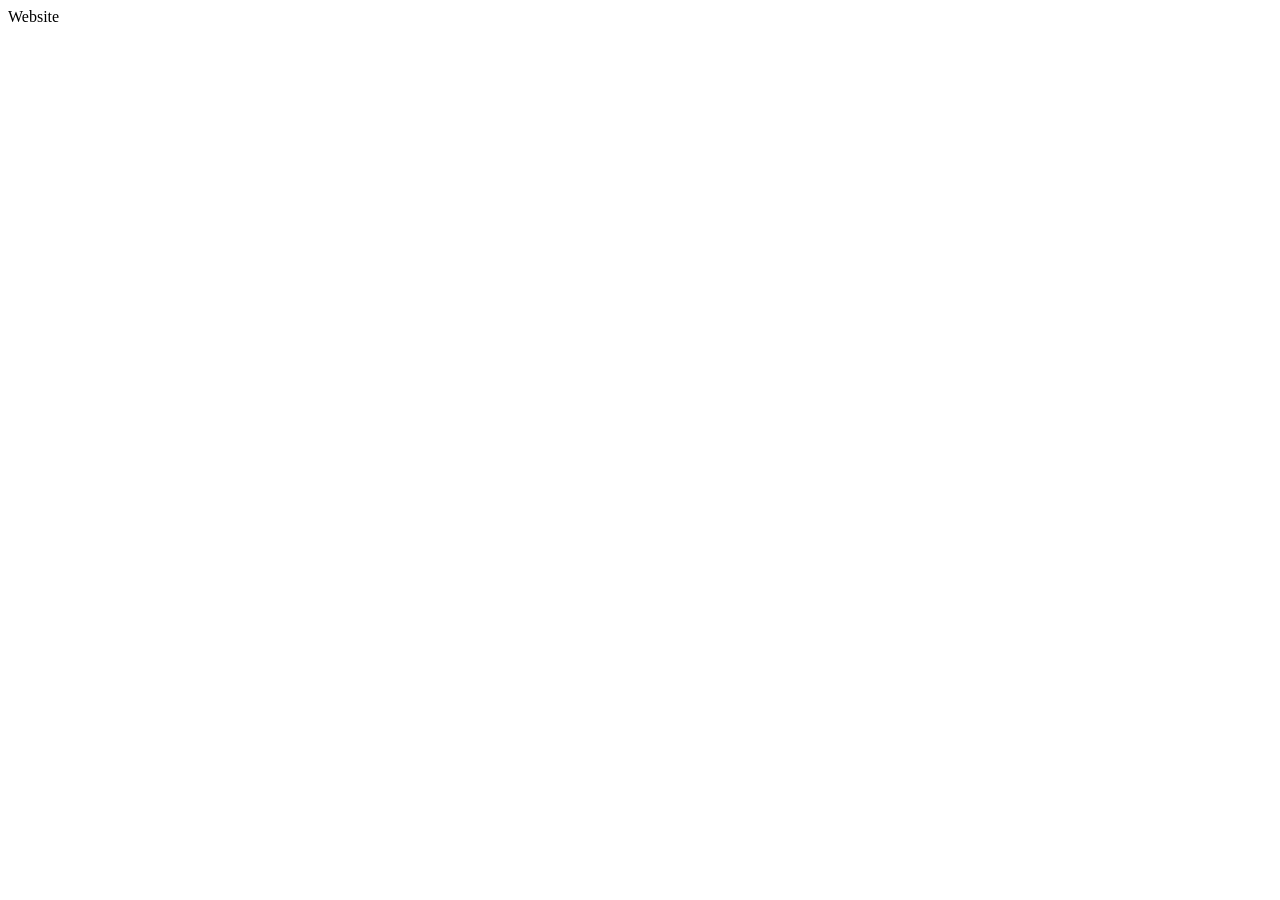
==== index.html @ 03f22210 "created js and css files" ====
<!DOCTYPE html>
<html lang="en">
<head>
    <meta charset="UTF-8">
    <meta http-equiv="X-UA-Compatible" content="IE=edge">
    <meta name="viewport" content="width=device-width, initial-scale=1.0">
    <title>Document</title>
</head>
<body>
    Website
</body>
</html>
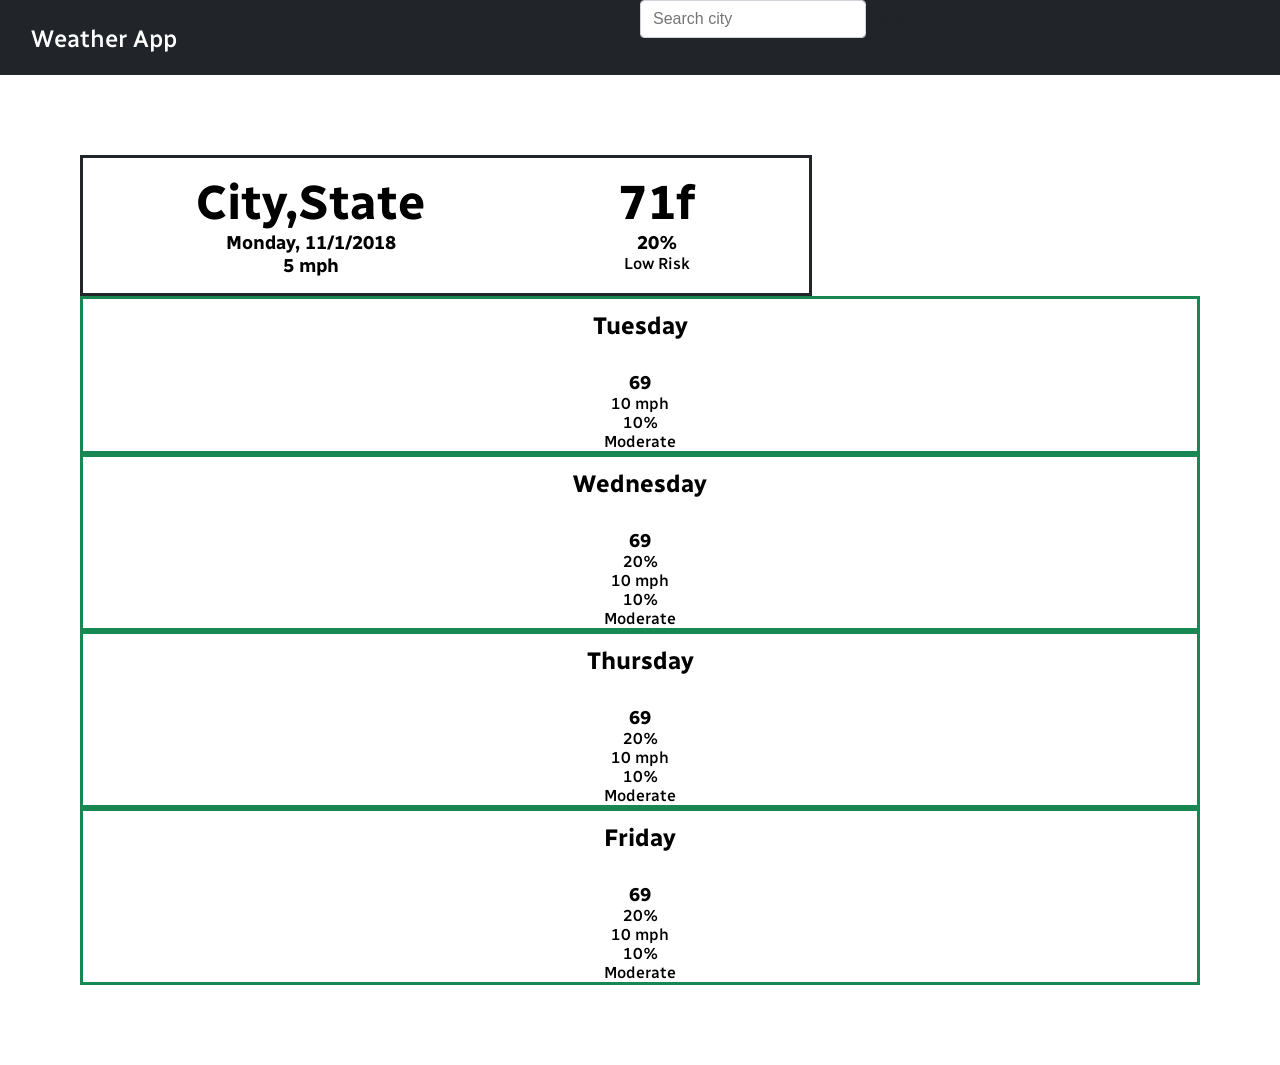
==== commit 8bdf43ea: "API calls in place, weather data mapped to DOM elements" ====
--- a/index.html
+++ b/index.html
@@ -4,9 +4,83 @@
     <meta charset="UTF-8">
     <meta http-equiv="X-UA-Compatible" content="IE=edge">
     <meta name="viewport" content="width=device-width, initial-scale=1.0">
-    <title>Document</title>
+    <!-- <link href="https://cdn.jsdelivr.net/npm/bootstrap@5.1.3/dist/css/bootstrap.min.css" rel="stylesheet" integrity="sha384-1BmE4kWBq78iYhFldvKuhfTAU6auU8tT94WrHftjDbrCEXSU1oBoqyl2QvZ6jIW3" crossorigin="anonymous"> -->
+    <link href="https://fonts.googleapis.com/css2?family=Radio+Canada:wght@300&display=swap" rel="stylesheet">
+    <link href="./assets/style.css" rel="stylesheet">
+
+    <title>Weather App</title>
 </head>
 <body>
-    Website
+<header class="header">
+    <div class="title">Weather App</div>
+            <div class="search-box" id="search">
+                <form class="city-search">
+                    <input class="form-control me-2" type="text" placeholder="Search city" id="city" aria-label="Search">
+                    <button class="btn btn-outline-success" type="submit">Search</button>
+                </form>
+            </div>
+
+    <div></div>
+    <div></div>
+</header>
+    <main class="grid">
+        <div class="today-box">
+            <div class="weather-box-1">
+                <h1 class="city-name">City,State</h1>
+                <h3 class="today-date">Monday, 11/1/2018</h3>
+                <img class="weather-condition-today"src="http://openweathermap.org/img/wn/10d@2x.png" alt="" srcset="">
+                <h3 class="wind-speed">5 mph</h3>
+                <!-- <p class="visibility">20%</p> -->
+            </div>
+            <div class="weather-box-2">
+                <h1 class="today-temp">71f</h1>
+                <h3 class="today-humidity">20%</h3>
+                <p class="today-UV-index">Low Risk</p>
+            </div>
+        </div>
+        <div class="forecast day-1">
+            <h2 class="forecast-date">Tuesday</h2>
+            <img class="forecast-condition" src="http://openweathermap.org/img/wn/10d@2x.png" alt="">
+            <h3 class="forecast-temp">69</h3>
+            <!-- <p class="forecast-visibility"></p> -->
+            <p class="forecast-wind-speed">10 mph</p>
+            <p class="forecast-humidity">10%</p>
+            <p class="forecast-UV-Index">Moderate</p>
+        </div>
+        <div class="forecast day-2">
+            <h2 class="forecast-date">Wednesday</h2>
+            <img class="forecast-condition" src="http://openweathermap.org/img/wn/10d@2x.png" alt="">
+            <h3 class="forecast-temp">69</h3>
+            <p class="forecast-visibility">20%</p>
+            <p class="forecast-wind-speed">10 mph</p>
+            <p class="forecast-humidity">10%</p>
+            <p class="forecast-UV-Index">Moderate</p>
+        </div>
+        <div class="forecast day-3">
+            <h2 class="forecast-date">Thursday</h2>
+            <img class="forecast-condition" src="http://openweathermap.org/img/wn/10d@2x.png" alt="">
+            <h3 class="forecast-temp">69</h3>
+            <p class="forecast-visibility">20%</p>
+            <p class="forecast-wind-speed">10 mph</p>
+            <p class="forecast-humidity">10%</p>
+            <p class="forecast-UV-Index">Moderate</p>
+        </div>
+        <div class="forecast day-4">
+            <h2 class="forecast-date">Friday</h2>
+            <img class="forecast-condition" src="http://openweathermap.org/img/wn/10d@2x.png" alt="">
+            <h3 class="forecast-temp">69</h3>
+            <p class="forecast-visibility">20%</p>
+            <p class="forecast-wind-speed">10 mph</p>
+            <p class="forecast-humidity">10%</p>
+            <p class="forecast-UV-Index">Moderate</p>
+        </div>
+    </main>
+    <script src="https://code.jquery.com/jquery-3.6.0.js" integrity="sha256-H+K7U5CnXl1h5ywQfKtSj8PCmoN9aaq30gDh27Xc0jk=" crossorigin="anonymous"></script>
+    <script src="./assets/script.js"></script>
+    <script src="https://code.jquery.com/ui/1.13.1/jquery-ui.min.js" integrity="sha256-eTyxS0rkjpLEo16uXTS0uVCS4815lc40K2iVpWDvdSY=" crossorigin="anonymous"></script>
+    <script src="https://cdn.jsdelivr.net/npm/bootstrap@5.1.3/dist/js/bootstrap.bundle.min.js" integrity="sha384-ka7Sk0Gln4gmtz2MlQnikT1wXgYsOg+OMhuP+IlRH9sENBO0LRn5q+8nbTov4+1p" crossorigin="anonymous"></script>
+    <script src="https://kit.fontawesome.com/62c3b3f3df.js" crossorigin="anonymous"></script>
+    <script src="https://cdnjs.cloudflare.com/ajax/libs/moment.js/2.29.3/moment.min.js"></script>
+
 </body>
 </html>
--- a/assets/style.css
+++ b/assets/style.css
@@ -0,0 +1,115 @@
+*{
+    margin: 0px;
+}
+:root{
+    font-family: 'Radio Canada',sans-serif;
+    font-weight: 500;
+}
+h1{
+    font-size:3em
+}
+
+
+/* header */
+header{
+    background-color: #212529;
+    height: 75px;
+}
+.title{
+    color: white;
+    font-size:x-large;
+    position:absolute;
+    top: 1em;
+    left:31px
+}
+
+.city-search {
+    display:flex;
+}
+
+.grid {
+    margin: 5em;
+    display: grid;
+    columns: 1fr 8fr;
+
+}
+
+.search-box{
+    width: fit-content;
+    position: absolute;
+    left: 50%;
+
+}
+
+.today-box{
+    border: #212529 solid;
+    padding: 1em;
+    column-width: 8fr;
+    display: flex;
+    text-align: center;
+    
+    
+}
+h2{
+    padding:0.5em;
+}
+.forecast {
+    grid-column-end: span 2;
+    border: #198754 solid;
+    column-width: 2fr;
+    text-align: center;
+}
+[class*=weather-box]{
+    flex-grow: 1;
+
+}
+.weather-condition-today{
+    display: flex;
+    align-items: center;
+    justify-content: center;
+}
+.today-condition{
+    justify-self: center;
+}
+
+.btn {
+    display: inline-block;
+    font-weight: 400;
+    line-height: 1.5;
+    color: #212529;
+    text-align: center;
+    text-decoration: none;
+    vertical-align: middle;
+    cursor: pointer;
+    -webkit-user-select: none;
+    -moz-user-select: none;
+    user-select: none;
+    background-color: transparent;
+    border: 1px solid transparent;
+    padding: 0.375rem 0.75rem;
+    font-size: 1rem;
+    border-radius: 0.25rem;
+    transition: color .15s ease-in-out, background-color .15s ease-in-out, border-color .15s ease-in-out, box-shadow .15s ease-in-out;
+}
+.form-control {
+    display: block;
+    width: 100%;
+    padding: 0.375rem 0.75rem;
+    font-size: 1rem;
+    font-weight: 400;
+    line-height: 1.5;
+    color: #212529;
+    background-color: #fff;
+    background-clip: padding-box;
+    border: 1px solid #ced4da;
+    -webkit-appearance: none;
+    -moz-appearance: none;
+    appearance: none;
+    border-radius: 0.25rem;
+    transition: border-color .15s ease-in-out, box-shadow .15s ease-in-out;
+}
+.btn-outline-success:hover {
+    color: #fff;
+    background-color: #198754;
+    border-color: #198754;
+}
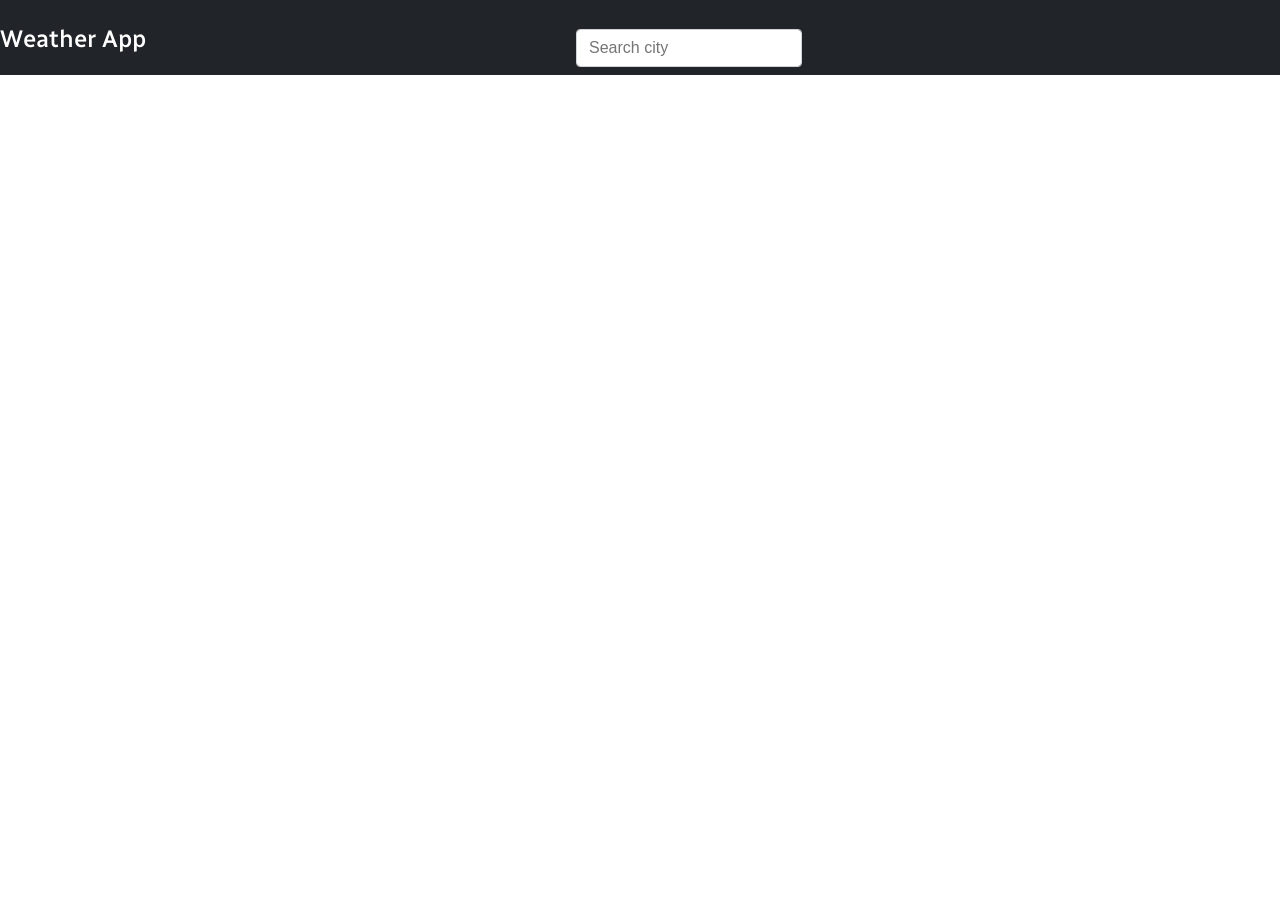
==== commit d2ad0e64: "functional prototype" ====
--- a/index.html
+++ b/index.html
@@ -19,59 +19,52 @@
                     <button class="btn btn-outline-success" type="submit">Search</button>
                 </form>
             </div>
-
     <div></div>
     <div></div>
 </header>
-    <main class="grid">
-        <div class="today-box">
-            <div class="weather-box-1">
-                <h1 class="city-name">City,State</h1>
-                <h3 class="today-date">Monday, 11/1/2018</h3>
-                <img class="weather-condition-today"src="http://openweathermap.org/img/wn/10d@2x.png" alt="" srcset="">
-                <h3 class="wind-speed">5 mph</h3>
-                <!-- <p class="visibility">20%</p> -->
-            </div>
-            <div class="weather-box-2">
-                <h1 class="today-temp">71f</h1>
-                <h3 class="today-humidity">20%</h3>
-                <p class="today-UV-index">Low Risk</p>
-            </div>
+
+    <main class="main-grid" >
+        <div class="weather-box-1">
+            <h1 class="city-name">City,State</h1>
+            <img class="weather-condition-today"src="http://openweathermap.org/img/wn/10d@2x.png" alt="" srcset="">
+            <h1 class="today-temp">71f</h1>
+        </div>
+        <div class="weather-box-2">
+            <h2 class="today-date">Monday, 11/1/2018</h2>
+            <h3 class="today-humidity">'<span><i class="fa-solid fa-water"></i></span>'20%</h3>
+            <h3 class="wind-speed">5 mph</h3>
+            <h3 class="today-UV-index">Low Risk</h3>
         </div>
         <div class="forecast day-1">
             <h2 class="forecast-date">Tuesday</h2>
             <img class="forecast-condition" src="http://openweathermap.org/img/wn/10d@2x.png" alt="">
             <h3 class="forecast-temp">69</h3>
-            <!-- <p class="forecast-visibility"></p> -->
             <p class="forecast-wind-speed">10 mph</p>
-            <p class="forecast-humidity">10%</p>
+            <p class="forecast-humidity">'<span><i class="fa-solid fa-water"></i></span>'10%</p>
             <p class="forecast-UV-Index">Moderate</p>
         </div>
         <div class="forecast day-2">
             <h2 class="forecast-date">Wednesday</h2>
             <img class="forecast-condition" src="http://openweathermap.org/img/wn/10d@2x.png" alt="">
             <h3 class="forecast-temp">69</h3>
-            <p class="forecast-visibility">20%</p>
             <p class="forecast-wind-speed">10 mph</p>
-            <p class="forecast-humidity">10%</p>
+            <p class="forecast-humidity">'<span><i class="fa-solid fa-water"></i></span>'10%</p>
             <p class="forecast-UV-Index">Moderate</p>
         </div>
         <div class="forecast day-3">
             <h2 class="forecast-date">Thursday</h2>
             <img class="forecast-condition" src="http://openweathermap.org/img/wn/10d@2x.png" alt="">
             <h3 class="forecast-temp">69</h3>
-            <p class="forecast-visibility">20%</p>
             <p class="forecast-wind-speed">10 mph</p>
-            <p class="forecast-humidity">10%</p>
+            <p class="forecast-humidity">'<span><i class="fa-solid fa-water"></i></span>'10%</p>
             <p class="forecast-UV-Index">Moderate</p>
         </div>
         <div class="forecast day-4">
             <h2 class="forecast-date">Friday</h2>
             <img class="forecast-condition" src="http://openweathermap.org/img/wn/10d@2x.png" alt="">
             <h3 class="forecast-temp">69</h3>
-            <p class="forecast-visibility">20%</p>
             <p class="forecast-wind-speed">10 mph</p>
-            <p class="forecast-humidity">10%</p>
+            <p class="forecast-humidity">'<span><i class="fa-solid fa-water"></i></span>'10%</p>
             <p class="forecast-UV-Index">Moderate</p>
         </div>
     </main>
--- a/assets/style.css
+++ b/assets/style.css
@@ -18,59 +18,47 @@
 .title{
     color: white;
     font-size:x-large;
-    position:absolute;
+    position:sticky;
     top: 1em;
     left:31px
+}
+h2{
+    padding:0.5em;
 }
 
 .city-search {
     display:flex;
 }
-
-.grid {
-    margin: 5em;
-    display: grid;
-    columns: 1fr 8fr;
+.search-box{
+    width: fit-content;
+    position: sticky;
+    left: 45%;
 
 }
 
-.search-box{
-    width: fit-content;
-    position: absolute;
-    left: 50%;
+
+.main-grid {
+    margin: 1em;
+    display: none;
+    grid-template-columns: repeat(8,1fr);
+    grid-template-rows: repeat(2,1fr);
+    gap: 1.5em 1em;
 
 }
 
-.today-box{
-    border: #212529 solid;
-    padding: 1em;
-    column-width: 8fr;
-    display: flex;
-    text-align: center;
-    
-    
-}
-h2{
-    padding:0.5em;
-}
+
 .forecast {
-    grid-column-end: span 2;
-    border: #198754 solid;
-    column-width: 2fr;
+    grid-column: span 2;
     text-align: center;
 }
 [class*=weather-box]{
-    flex-grow: 1;
+    grid-column:span 4;
+    text-align: center;
+}
+.today-UV-Index, .today-humidity, .wind-speed{
+    padding: 0.25em;
+}
 
-}
-.weather-condition-today{
-    display: flex;
-    align-items: center;
-    justify-content: center;
-}
-.today-condition{
-    justify-self: center;
-}
 
 .btn {
     display: inline-block;
@@ -113,3 +101,22 @@
     background-color: #198754;
     border-color: #198754;
 }
+@media screen and (max-width: 800px) {
+    .title{
+        display: none;
+    }
+    .search-box{
+        position: relative;
+        left: 0%;
+    }
+    .main-grid{
+        grid-template-columns: 1fr 1fr;
+        gap:0px;
+    }
+    [class*=weather-box] {
+        grid-column: span 2;
+    }
+    .forecast{
+        grid-column: span 1;
+    }
+}
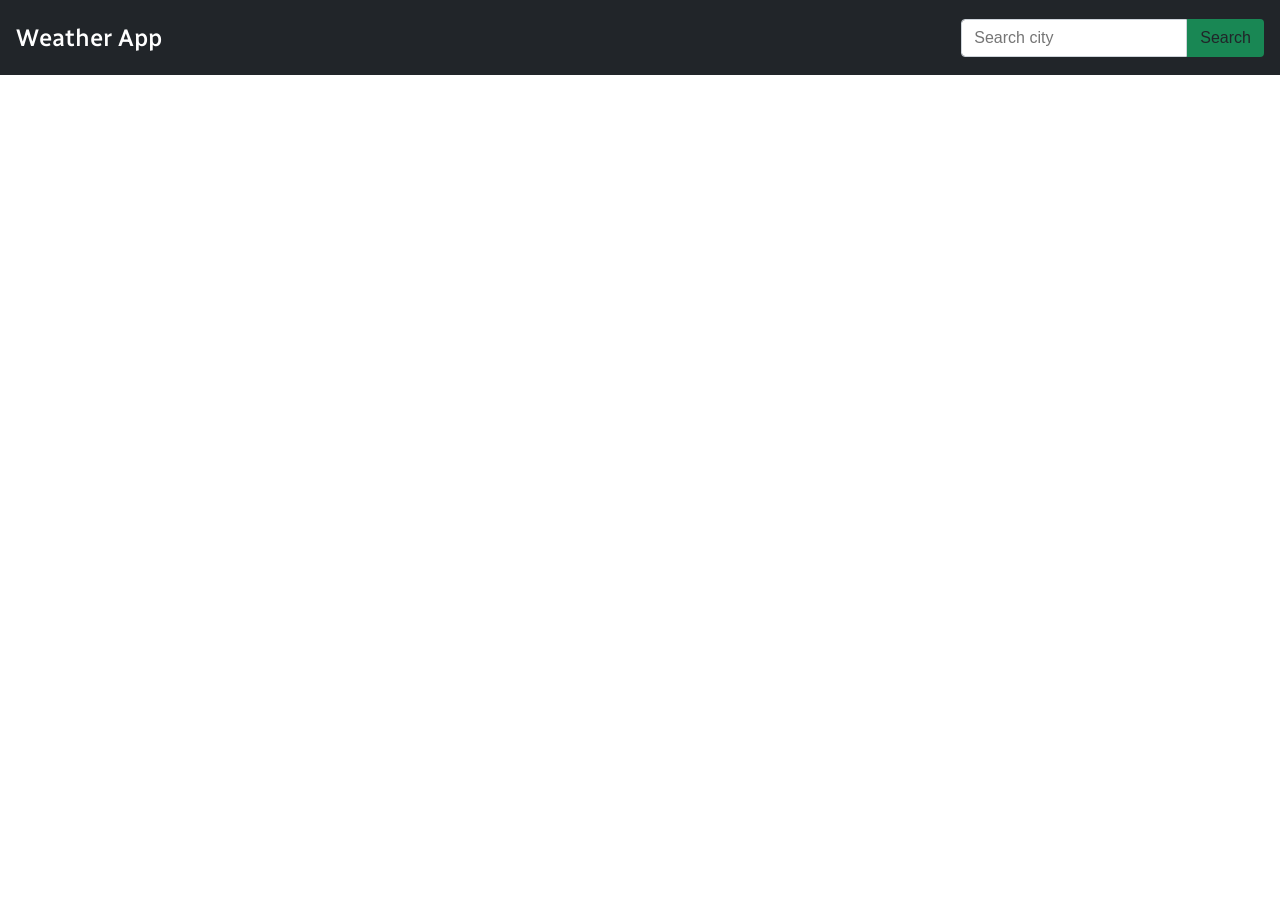
==== commit 82cbbc23: "release version" ====
--- a/index.html
+++ b/index.html
@@ -4,7 +4,6 @@
     <meta charset="UTF-8">
     <meta http-equiv="X-UA-Compatible" content="IE=edge">
     <meta name="viewport" content="width=device-width, initial-scale=1.0">
-    <!-- <link href="https://cdn.jsdelivr.net/npm/bootstrap@5.1.3/dist/css/bootstrap.min.css" rel="stylesheet" integrity="sha384-1BmE4kWBq78iYhFldvKuhfTAU6auU8tT94WrHftjDbrCEXSU1oBoqyl2QvZ6jIW3" crossorigin="anonymous"> -->
     <link href="https://fonts.googleapis.com/css2?family=Radio+Canada:wght@300&display=swap" rel="stylesheet">
     <link href="./assets/style.css" rel="stylesheet">
 
@@ -19,14 +18,15 @@
                     <button class="btn btn-outline-success" type="submit">Search</button>
                 </form>
             </div>
-    <div></div>
-    <div></div>
+            <select name="search-history" id="search-history">
+                <option value="" disabled selected>Search History</option>
+            </select>
 </header>
 
     <main class="main-grid" >
         <div class="weather-box-1">
             <h1 class="city-name">City,State</h1>
-            <img class="weather-condition-today"src="http://openweathermap.org/img/wn/10d@2x.png" alt="" srcset="">
+            <img class="weather-condition-today"src="https://openweathermap.org/img/wn/10d@2x.png" alt="" srcset="">
             <h1 class="today-temp">71f</h1>
         </div>
         <div class="weather-box-2">
@@ -37,7 +37,7 @@
         </div>
         <div class="forecast day-1">
             <h2 class="forecast-date">Tuesday</h2>
-            <img class="forecast-condition" src="http://openweathermap.org/img/wn/10d@2x.png" alt="">
+            <img class="forecast-condition" src="https://openweathermap.org/img/wn/10d@2x.png" alt="">
             <h3 class="forecast-temp">69</h3>
             <p class="forecast-wind-speed">10 mph</p>
             <p class="forecast-humidity">'<span><i class="fa-solid fa-water"></i></span>'10%</p>
@@ -45,7 +45,7 @@
         </div>
         <div class="forecast day-2">
             <h2 class="forecast-date">Wednesday</h2>
-            <img class="forecast-condition" src="http://openweathermap.org/img/wn/10d@2x.png" alt="">
+            <img class="forecast-condition" src="https://openweathermap.org/img/wn/10d@2x.png" alt="">
             <h3 class="forecast-temp">69</h3>
             <p class="forecast-wind-speed">10 mph</p>
             <p class="forecast-humidity">'<span><i class="fa-solid fa-water"></i></span>'10%</p>
@@ -53,7 +53,7 @@
         </div>
         <div class="forecast day-3">
             <h2 class="forecast-date">Thursday</h2>
-            <img class="forecast-condition" src="http://openweathermap.org/img/wn/10d@2x.png" alt="">
+            <img class="forecast-condition" src="https://openweathermap.org/img/wn/10d@2x.png" alt="">
             <h3 class="forecast-temp">69</h3>
             <p class="forecast-wind-speed">10 mph</p>
             <p class="forecast-humidity">'<span><i class="fa-solid fa-water"></i></span>'10%</p>
@@ -61,7 +61,7 @@
         </div>
         <div class="forecast day-4">
             <h2 class="forecast-date">Friday</h2>
-            <img class="forecast-condition" src="http://openweathermap.org/img/wn/10d@2x.png" alt="">
+            <img class="forecast-condition" src="https://openweathermap.org/img/wn/10d@2x.png" alt="">
             <h3 class="forecast-temp">69</h3>
             <p class="forecast-wind-speed">10 mph</p>
             <p class="forecast-humidity">'<span><i class="fa-solid fa-water"></i></span>'10%</p>
--- a/assets/style.css
+++ b/assets/style.css
@@ -14,11 +14,15 @@
 header{
     background-color: #212529;
     height: 75px;
+    display: flex;
+    justify-content: space-between;
+    align-items: center;
+    padding:0 1em;
 }
 .title{
     color: white;
     font-size:x-large;
-    position:sticky;
+    /* position:sticky; */
     top: 1em;
     left:31px
 }
@@ -31,7 +35,7 @@
 }
 .search-box{
     width: fit-content;
-    position: sticky;
+    /* position: sticky; */
     left: 45%;
 
 }
@@ -55,11 +59,17 @@
     grid-column:span 4;
     text-align: center;
 }
-.today-UV-Index, .today-humidity, .wind-speed{
+.today-humidity, .wind-speed{
     padding: 0.25em;
 }
-
-
+.today-UV-Index {
+    background-color:red;
+    padding:0.25em;
+}
+.forecast-UV-Index{
+    margin-left: 0.5em;
+    margin-right: 0.5em;
+}
 .btn {
     display: inline-block;
     font-weight: 400;
@@ -72,15 +82,30 @@
     -webkit-user-select: none;
     -moz-user-select: none;
     user-select: none;
-    background-color: transparent;
+    background-color: #198754;
     border: 1px solid transparent;
     padding: 0.375rem 0.75rem;
     font-size: 1rem;
-    border-radius: 0.25rem;
+    border-radius: 0 0.25rem 0.25rem 0;
     transition: color .15s ease-in-out, background-color .15s ease-in-out, border-color .15s ease-in-out, box-shadow .15s ease-in-out;
 }
+#search-history{
+    display:none;
+    padding: 0.375rem 0.75rem;
+    font-size: 1rem;
+    font-weight: 400;
+    line-height: 1.5;
+    color: #212529;
+    background-color: #fff;
+    background-clip: padding-box;
+    border: 1px solid #ced4da;
+    -webkit-appearance: none;
+    -moz-appearance: none;
+    appearance: none;
+    border-radius: 0.25rem;
+    transition: border-color .15s ease-in-out, box-shadow .15s ease-in-out;
+}
 .form-control {
-    display: block;
     width: 100%;
     padding: 0.375rem 0.75rem;
     font-size: 1rem;
@@ -93,7 +118,7 @@
     -webkit-appearance: none;
     -moz-appearance: none;
     appearance: none;
-    border-radius: 0.25rem;
+    border-radius: 0.25rem 0 0 0.25rem;
     transition: border-color .15s ease-in-out, box-shadow .15s ease-in-out;
 }
 .btn-outline-success:hover {
@@ -119,4 +144,8 @@
     .forecast{
         grid-column: span 1;
     }
-}+    header{
+        flex-direction: column;
+    }
+}
+
